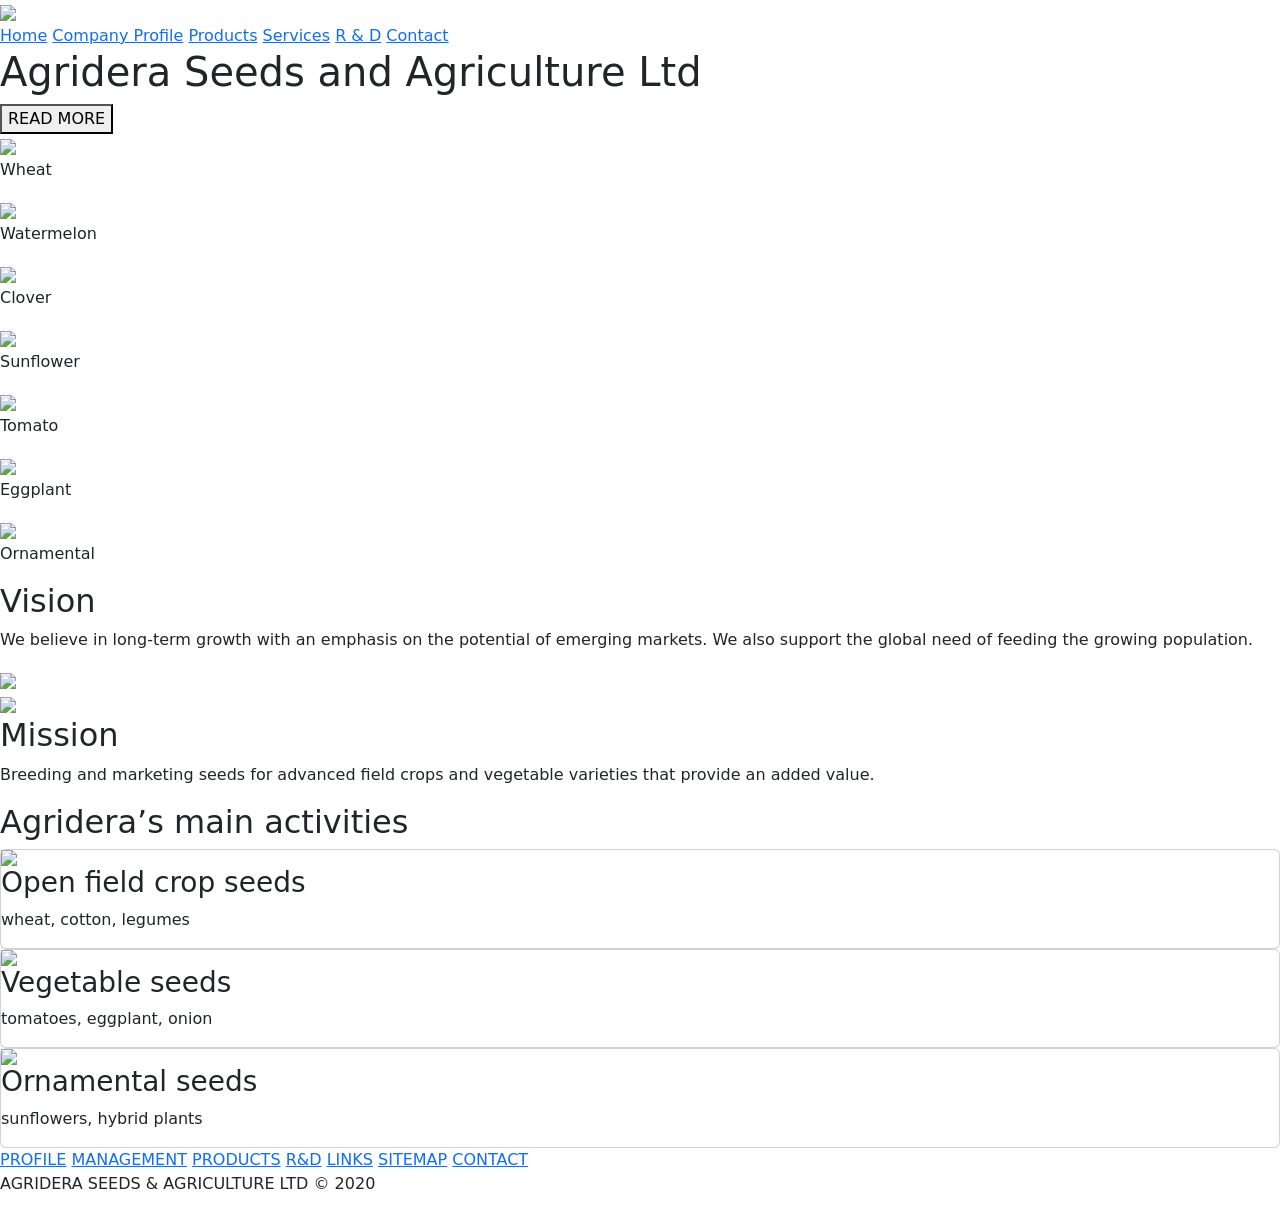
==== index.html @ df5ef559 "Add files via upload" ====
<!DOCTYPE html>
<html lang="en">
<head>
    <meta charset="UTF-8">
    <title>Agridera</title>

    <link href="https://cdn.jsdelivr.net/npm/bootstrap@5.3.3/dist/css/bootstrap.min.css" rel="stylesheet">
    <link rel="stylesheet" href="css/header.css">
    <link rel="stylesheet" href="css/middle.css">
    <link rel="stylesheet" href="css/footer.css">
</head>
<body>

<!-- HEADER -->
<header class="header">
    <div class="top-bar">
        <img src="images/Logo@2x.png" class="logo">

        <nav>
            <a href="#">Home</a>
            <a href="#">Company Profile</a>
            <a href="#">Products</a>
            <a href="#">Services</a>
            <a href="#">R & D</a>
            <a href="#">Contact</a>
        </nav>
    </div>

    <div class="hero">
        <h1>Agridera Seeds and Agriculture Ltd</h1>
        <button>READ MORE</button>
    </div>
</header>

<!-- ICONS -->
<section class="icons">
    <div><img src="images/3 1.png"><p>Wheat</p></div>
    <div><img src="images/3 1.png"><p>Watermelon</p></div>
    <div><img src="images/3 1.png"><p>Clover</p></div>
    <div><img src="images/3 1.png"><p>Sunflower</p></div>
    <div><img src="images/3 1.png"><p>Tomato</p></div>
    <div><img src="images/3 1.png"><p>Eggplant</p></div>
    <div><img src="images/3 1.png"><p>Ornamental</p></div>
</section>

<!-- VISION -->
<section class="vision">
    <div class="text">
        <h2>Vision</h2>
        <p>
            We believe in long-term growth with an emphasis
            on the potential of emerging markets. We also support
            the global need of feeding the growing population.
        </p>
    </div>

    <div class="img">
        <img src="images/image 3.png">
    </div>
</section>

<!-- MISSION -->
<section class="mission">
    <div class="img">
        <img src="images/image 2.png">
    </div>

    <div class="text">
        <h2>Mission</h2>
        <p>
            Breeding and marketing seeds for advanced field crops
            and vegetable varieties that provide an added value.
        </p>
    </div>
</section>

<!-- ACTIVITIES -->
<section class="activities">
    <h2>Agridera’s main activities</h2>

    <div class="cards">
        <div class="card">
            <img src="images/image 4.png">
            <h3>Open field crop seeds</h3>
            <p>wheat, cotton, legumes</p>
        </div>

        <div class="card">
            <img src="images/image 5.png">
            <h3>Vegetable seeds</h3>
            <p>tomatoes, eggplant, onion</p>
        </div>

        <div class="card">
            <img src="images/3 1.png">
            <h3>Ornamental seeds</h3>
            <p>sunflowers, hybrid plants</p>
        </div>
    </div>
</section>

<!-- FOOTER -->
<footer class="footer">
    <div class="menu">
        <a href="#">PROFILE</a>
        <a href="#">MANAGEMENT</a>
        <a href="#">PRODUCTS</a>
        <a href="#">R&D</a>
        <a href="#">LINKS</a>
        <a href="#">SITEMAP</a>
        <a href="#">CONTACT</a>
    </div>

    <p>AGRIDERA SEEDS & AGRICULTURE LTD © 2020</p>
</footer>

</body>
</html>
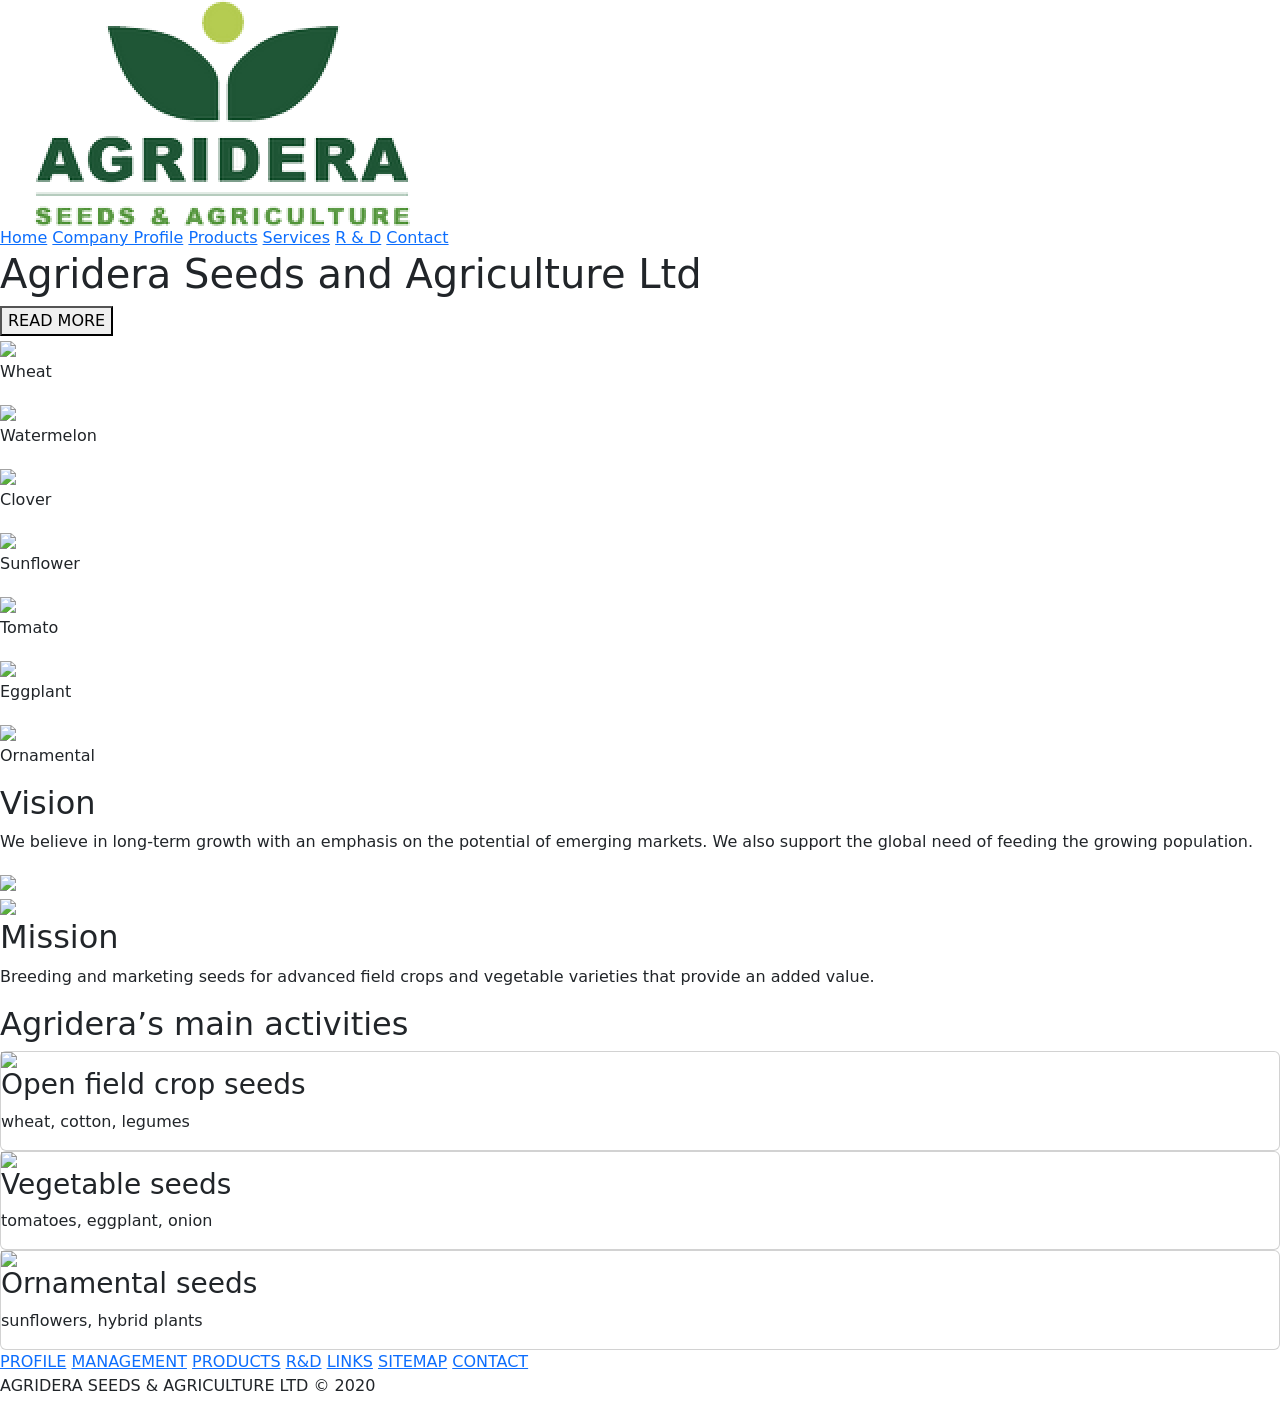
==== commit 360730da: "Create index.html for Agridera website Initial creation of the index.html file with the structure fo" ====
--- a/index.html
+++ b/index.html
@@ -1,118 +1,118 @@
-<!DOCTYPE html>
-<html lang="en">
-<head>
-    <meta charset="UTF-8">
-    <title>Agridera</title>
-
-    <link href="https://cdn.jsdelivr.net/npm/bootstrap@5.3.3/dist/css/bootstrap.min.css" rel="stylesheet">
-    <link rel="stylesheet" href="css/header.css">
-    <link rel="stylesheet" href="css/middle.css">
-    <link rel="stylesheet" href="css/footer.css">
-</head>
-<body>
-
-<!-- HEADER -->
-<header class="header">
-    <div class="top-bar">
-        <img src="images/Logo@2x.png" class="logo">
-
-        <nav>
-            <a href="#">Home</a>
-            <a href="#">Company Profile</a>
-            <a href="#">Products</a>
-            <a href="#">Services</a>
-            <a href="#">R & D</a>
-            <a href="#">Contact</a>
-        </nav>
-    </div>
-
-    <div class="hero">
-        <h1>Agridera Seeds and Agriculture Ltd</h1>
-        <button>READ MORE</button>
-    </div>
-</header>
-
-<!-- ICONS -->
-<section class="icons">
-    <div><img src="images/3 1.png"><p>Wheat</p></div>
-    <div><img src="images/3 1.png"><p>Watermelon</p></div>
-    <div><img src="images/3 1.png"><p>Clover</p></div>
-    <div><img src="images/3 1.png"><p>Sunflower</p></div>
-    <div><img src="images/3 1.png"><p>Tomato</p></div>
-    <div><img src="images/3 1.png"><p>Eggplant</p></div>
-    <div><img src="images/3 1.png"><p>Ornamental</p></div>
-</section>
-
-<!-- VISION -->
-<section class="vision">
-    <div class="text">
-        <h2>Vision</h2>
-        <p>
-            We believe in long-term growth with an emphasis
-            on the potential of emerging markets. We also support
-            the global need of feeding the growing population.
-        </p>
-    </div>
-
-    <div class="img">
-        <img src="images/image 3.png">
-    </div>
-</section>
-
-<!-- MISSION -->
-<section class="mission">
-    <div class="img">
-        <img src="images/image 2.png">
-    </div>
-
-    <div class="text">
-        <h2>Mission</h2>
-        <p>
-            Breeding and marketing seeds for advanced field crops
-            and vegetable varieties that provide an added value.
-        </p>
-    </div>
-</section>
-
-<!-- ACTIVITIES -->
-<section class="activities">
-    <h2>Agridera’s main activities</h2>
-
-    <div class="cards">
-        <div class="card">
-            <img src="images/image 4.png">
-            <h3>Open field crop seeds</h3>
-            <p>wheat, cotton, legumes</p>
-        </div>
-
-        <div class="card">
-            <img src="images/image 5.png">
-            <h3>Vegetable seeds</h3>
-            <p>tomatoes, eggplant, onion</p>
-        </div>
-
-        <div class="card">
-            <img src="images/3 1.png">
-            <h3>Ornamental seeds</h3>
-            <p>sunflowers, hybrid plants</p>
-        </div>
-    </div>
-</section>
-
-<!-- FOOTER -->
-<footer class="footer">
-    <div class="menu">
-        <a href="#">PROFILE</a>
-        <a href="#">MANAGEMENT</a>
-        <a href="#">PRODUCTS</a>
-        <a href="#">R&D</a>
-        <a href="#">LINKS</a>
-        <a href="#">SITEMAP</a>
-        <a href="#">CONTACT</a>
-    </div>
-
-    <p>AGRIDERA SEEDS & AGRICULTURE LTD © 2020</p>
-</footer>
-
-</body>
-</html>+<!DOCTYPE html>
+<html lang="en">
+<head>
+    <meta charset="UTF-8">
+    <title>Agridera</title>
+
+    <link href="https://cdn.jsdelivr.net/npm/bootstrap@5.3.3/dist/css/bootstrap.min.css" rel="stylesheet">
+    <link rel="stylesheet" href="css/header.css">
+    <link rel="stylesheet" href="css/middle.css">
+    <link rel="stylesheet" href="css/footer.css">
+</head>
+<body>
+
+<!-- HEADER -->
+<header class="header">
+    <div class="top-bar">
+        <img src="images/Logo@2x.png" class="logo">
+
+        <nav>
+            <a href="#">Home</a>
+            <a href="#">Company Profile</a>
+            <a href="#">Products</a>
+            <a href="#">Services</a>
+            <a href="#">R & D</a>
+            <a href="#">Contact</a>
+        </nav>
+    </div>
+
+    <div class="hero">
+        <h1>Agridera Seeds and Agriculture Ltd</h1>
+        <button>READ MORE</button>
+    </div>
+</header>
+
+<!-- ICONS -->
+<section class="icons">
+    <div><img src="images/3 1.png"><p>Wheat</p></div>
+    <div><img src="images/3 1.png"><p>Watermelon</p></div>
+    <div><img src="images/3 1.png"><p>Clover</p></div>
+    <div><img src="images/3 1.png"><p>Sunflower</p></div>
+    <div><img src="images/3 1.png"><p>Tomato</p></div>
+    <div><img src="images/3 1.png"><p>Eggplant</p></div>
+    <div><img src="images/3 1.png"><p>Ornamental</p></div>
+</section>
+
+<!-- VISION -->
+<section class="vision">
+    <div class="text">
+        <h2>Vision</h2>
+        <p>
+            We believe in long-term growth with an emphasis
+            on the potential of emerging markets. We also support
+            the global need of feeding the growing population.
+        </p>
+    </div>
+
+    <div class="img">
+        <img src="images/image 3.png">
+    </div>
+</section>
+
+<!-- MISSION -->
+<section class="mission">
+    <div class="img">
+        <img src="images/image 2.png">
+    </div>
+
+    <div class="text">
+        <h2>Mission</h2>
+        <p>
+            Breeding and marketing seeds for advanced field crops
+            and vegetable varieties that provide an added value.
+        </p>
+    </div>
+</section>
+
+<!-- ACTIVITIES -->
+<section class="activities">
+    <h2>Agridera’s main activities</h2>
+
+    <div class="cards">
+        <div class="card">
+            <img src="images/image 4.png">
+            <h3>Open field crop seeds</h3>
+            <p>wheat, cotton, legumes</p>
+        </div>
+
+        <div class="card">
+            <img src="images/image 5.png">
+            <h3>Vegetable seeds</h3>
+            <p>tomatoes, eggplant, onion</p>
+        </div>
+
+        <div class="card">
+            <img src="images/3 1.png">
+            <h3>Ornamental seeds</h3>
+            <p>sunflowers, hybrid plants</p>
+        </div>
+    </div>
+</section>
+
+<!-- FOOTER -->
+<footer class="footer">
+    <div class="menu">
+        <a href="#">PROFILE</a>
+        <a href="#">MANAGEMENT</a>
+        <a href="#">PRODUCTS</a>
+        <a href="#">R&D</a>
+        <a href="#">LINKS</a>
+        <a href="#">SITEMAP</a>
+        <a href="#">CONTACT</a>
+    </div>
+
+    <p>AGRIDERA SEEDS & AGRICULTURE LTD © 2020</p>
+</footer>
+
+</body>
+</html>
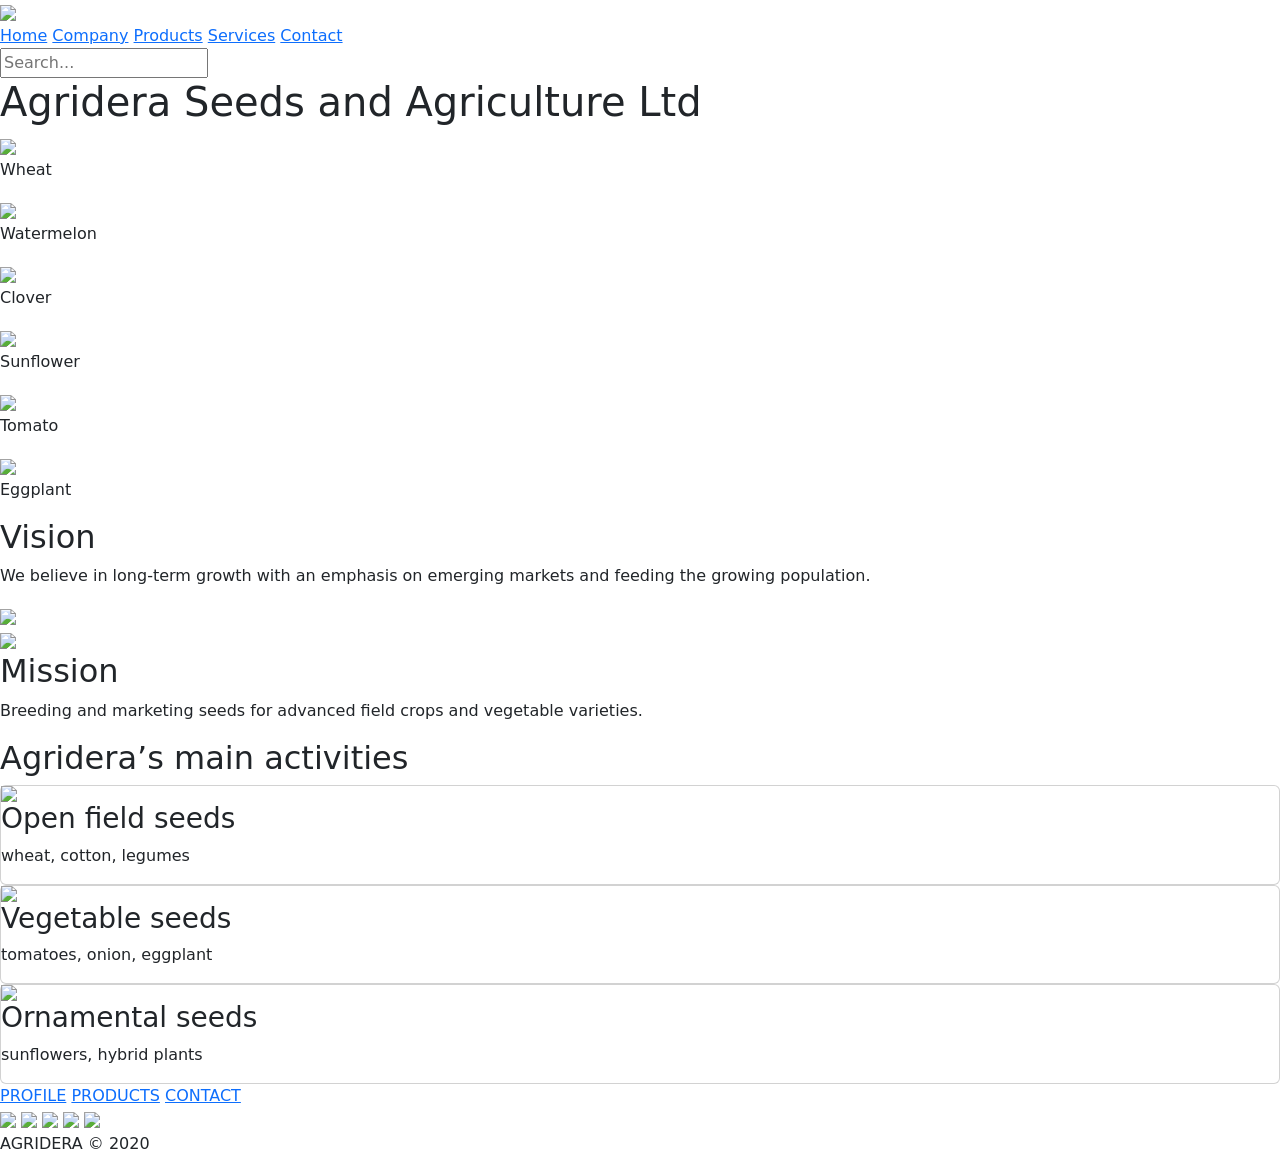
==== commit 0dd1e56c: "Create index.html" ====
--- a/index.html
+++ b/index.html
@@ -5,9 +5,7 @@
     <title>Agridera</title>
 
     <link href="https://cdn.jsdelivr.net/npm/bootstrap@5.3.3/dist/css/bootstrap.min.css" rel="stylesheet">
-    <link rel="stylesheet" href="css/header.css">
-    <link rel="stylesheet" href="css/middle.css">
-    <link rel="stylesheet" href="css/footer.css">
+    <link rel="stylesheet" href="css/style.css">
 </head>
 <body>
 
@@ -18,29 +16,30 @@
 
         <nav>
             <a href="#">Home</a>
-            <a href="#">Company Profile</a>
+            <a href="#">Company</a>
             <a href="#">Products</a>
             <a href="#">Services</a>
-            <a href="#">R & D</a>
             <a href="#">Contact</a>
         </nav>
+
+        <!-- ПОИСК -->
+        <input type="text" placeholder="Search..." class="search">
     </div>
 
     <div class="hero">
         <h1>Agridera Seeds and Agriculture Ltd</h1>
-        <button>READ MORE</button>
+        <!-- ❌ кнопку убрали -->
     </div>
 </header>
 
 <!-- ICONS -->
 <section class="icons">
-    <div><img src="images/3 1.png"><p>Wheat</p></div>
-    <div><img src="images/3 1.png"><p>Watermelon</p></div>
-    <div><img src="images/3 1.png"><p>Clover</p></div>
-    <div><img src="images/3 1.png"><p>Sunflower</p></div>
-    <div><img src="images/3 1.png"><p>Tomato</p></div>
-    <div><img src="images/3 1.png"><p>Eggplant</p></div>
-    <div><img src="images/3 1.png"><p>Ornamental</p></div>
+    <div><img src="images/1.png"><p>Wheat</p></div>
+    <div><img src="images/2.png"><p>Watermelon</p></div>
+    <div><img src="images/3.png"><p>Clover</p></div>
+    <div><img src="images/4.png"><p>Sunflower</p></div>
+    <div><img src="images/5.png"><p>Tomato</p></div>
+    <div><img src="images/7.png"><p>Eggplant</p></div>
 </section>
 
 <!-- VISION -->
@@ -49,27 +48,22 @@
         <h2>Vision</h2>
         <p>
             We believe in long-term growth with an emphasis
-            on the potential of emerging markets. We also support
-            the global need of feeding the growing population.
+            on emerging markets and feeding the growing population.
         </p>
     </div>
 
-    <div class="img">
-        <img src="images/image 3.png">
-    </div>
+    <img src="images/image 3.png">
 </section>
 
 <!-- MISSION -->
 <section class="mission">
-    <div class="img">
-        <img src="images/image 2.png">
-    </div>
+    <img src="images/image 2.png">
 
     <div class="text">
         <h2>Mission</h2>
         <p>
             Breeding and marketing seeds for advanced field crops
-            and vegetable varieties that provide an added value.
+            and vegetable varieties.
         </p>
     </div>
 </section>
@@ -81,18 +75,18 @@
     <div class="cards">
         <div class="card">
             <img src="images/image 4.png">
-            <h3>Open field crop seeds</h3>
+            <h3>Open field seeds</h3>
             <p>wheat, cotton, legumes</p>
         </div>
 
         <div class="card">
             <img src="images/image 5.png">
             <h3>Vegetable seeds</h3>
-            <p>tomatoes, eggplant, onion</p>
+            <p>tomatoes, onion, eggplant</p>
         </div>
 
         <div class="card">
-            <img src="images/3 1.png">
+            <img src="images/3.png">
             <h3>Ornamental seeds</h3>
             <p>sunflowers, hybrid plants</p>
         </div>
@@ -101,17 +95,23 @@
 
 <!-- FOOTER -->
 <footer class="footer">
+
     <div class="menu">
         <a href="#">PROFILE</a>
-        <a href="#">MANAGEMENT</a>
         <a href="#">PRODUCTS</a>
-        <a href="#">R&D</a>
-        <a href="#">LINKS</a>
-        <a href="#">SITEMAP</a>
         <a href="#">CONTACT</a>
     </div>
 
-    <p>AGRIDERA SEEDS & AGRICULTURE LTD © 2020</p>
+    <!-- СОЦСЕТИ -->
+    <div class="socials">
+        <img src="images/Ico_fb.png">
+        <img src="images/Ico_in.png">
+        <img src="images/Ico_inst.png">
+        <img src="images/Ico_tube.png">
+        <img src="images/Ico_tw.png">
+    </div>
+
+    <p>AGRIDERA © 2020</p>
 </footer>
 
 </body>
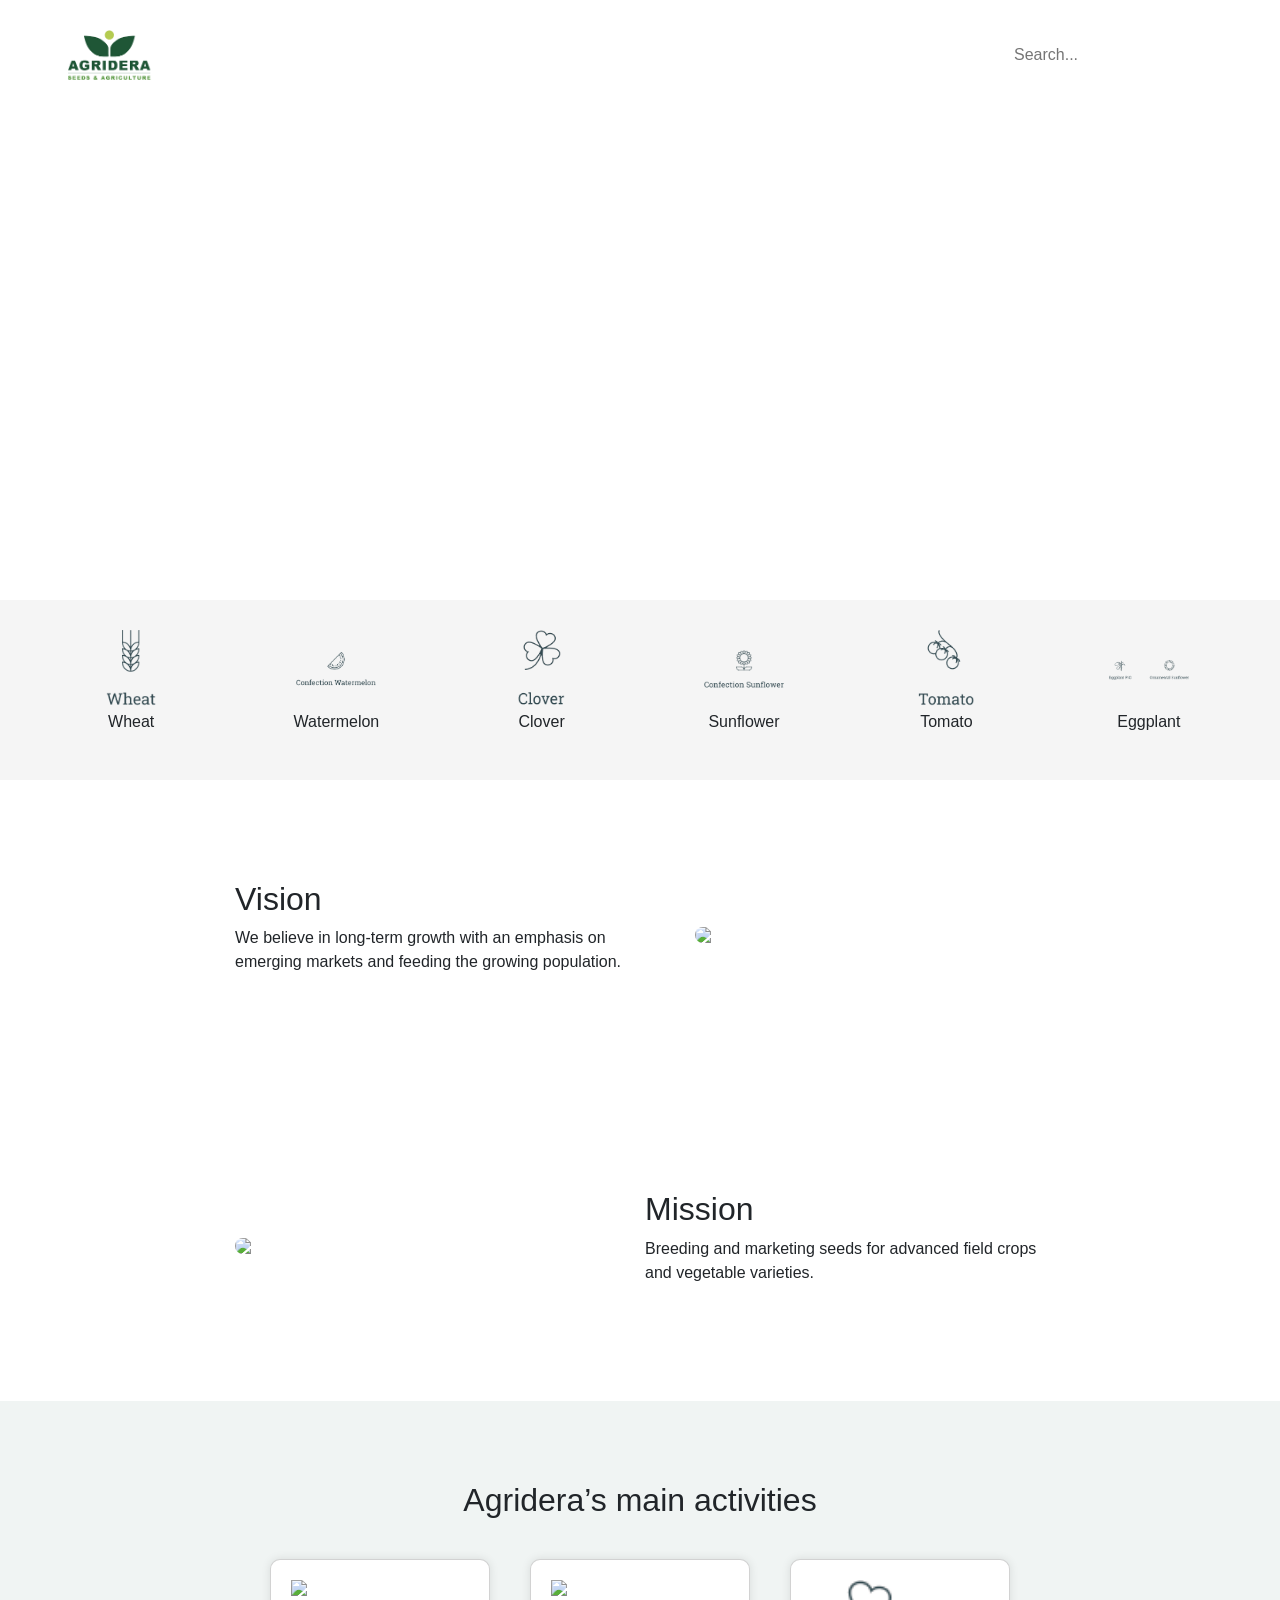
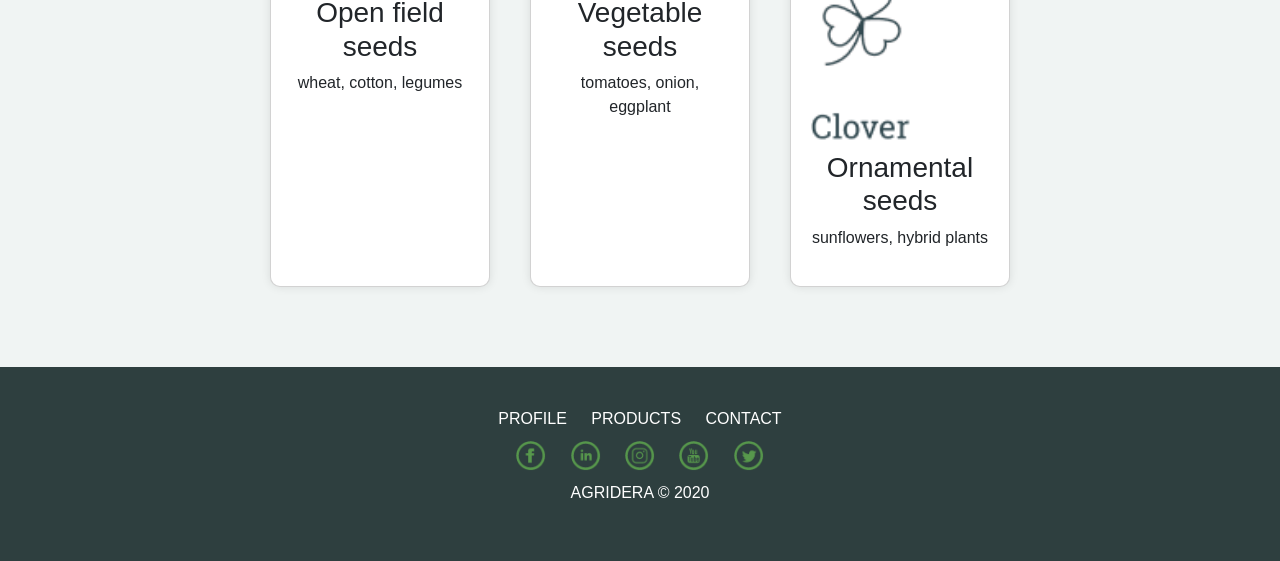
==== commit 6e64d738: "Add files via upload" ====
--- a/index.html
+++ b/index.html
@@ -1,118 +1,123 @@
-<!DOCTYPE html>
-<html lang="en">
-<head>
-    <meta charset="UTF-8">
-    <title>Agridera</title>
-
-    <link href="https://cdn.jsdelivr.net/npm/bootstrap@5.3.3/dist/css/bootstrap.min.css" rel="stylesheet">
-    <link rel="stylesheet" href="css/style.css">
-</head>
-<body>
-
-<!-- HEADER -->
-<header class="header">
-    <div class="top-bar">
-        <img src="images/Logo@2x.png" class="logo">
-
-        <nav>
-            <a href="#">Home</a>
-            <a href="#">Company</a>
-            <a href="#">Products</a>
-            <a href="#">Services</a>
-            <a href="#">Contact</a>
-        </nav>
-
-        <!-- ПОИСК -->
-        <input type="text" placeholder="Search..." class="search">
-    </div>
-
-    <div class="hero">
-        <h1>Agridera Seeds and Agriculture Ltd</h1>
-        <!-- ❌ кнопку убрали -->
-    </div>
-</header>
-
-<!-- ICONS -->
-<section class="icons">
-    <div><img src="images/1.png"><p>Wheat</p></div>
-    <div><img src="images/2.png"><p>Watermelon</p></div>
-    <div><img src="images/3.png"><p>Clover</p></div>
-    <div><img src="images/4.png"><p>Sunflower</p></div>
-    <div><img src="images/5.png"><p>Tomato</p></div>
-    <div><img src="images/7.png"><p>Eggplant</p></div>
-</section>
-
-<!-- VISION -->
-<section class="vision">
-    <div class="text">
-        <h2>Vision</h2>
-        <p>
-            We believe in long-term growth with an emphasis
-            on emerging markets and feeding the growing population.
-        </p>
-    </div>
-
-    <img src="images/image 3.png">
-</section>
-
-<!-- MISSION -->
-<section class="mission">
-    <img src="images/image 2.png">
-
-    <div class="text">
-        <h2>Mission</h2>
-        <p>
-            Breeding and marketing seeds for advanced field crops
-            and vegetable varieties.
-        </p>
-    </div>
-</section>
-
-<!-- ACTIVITIES -->
-<section class="activities">
-    <h2>Agridera’s main activities</h2>
-
-    <div class="cards">
-        <div class="card">
-            <img src="images/image 4.png">
-            <h3>Open field seeds</h3>
-            <p>wheat, cotton, legumes</p>
-        </div>
-
-        <div class="card">
-            <img src="images/image 5.png">
-            <h3>Vegetable seeds</h3>
-            <p>tomatoes, onion, eggplant</p>
-        </div>
-
-        <div class="card">
-            <img src="images/3.png">
-            <h3>Ornamental seeds</h3>
-            <p>sunflowers, hybrid plants</p>
-        </div>
-    </div>
-</section>
-
-<!-- FOOTER -->
-<footer class="footer">
-
-    <div class="menu">
-        <a href="#">PROFILE</a>
-        <a href="#">PRODUCTS</a>
-        <a href="#">CONTACT</a>
-    </div>
-
-    <!-- СОЦСЕТИ -->
-    <div class="socials">
-        <img src="images/Ico_fb.png">
-        <img src="images/Ico_in.png">
-        <img src="images/Ico_inst.png">
-        <img src="images/Ico_tube.png">
-        <img src="images/Ico_tw.png">
-    </div>
-
-    <p>AGRIDERA © 2020</p>
-</footer>
-
-</body>
-</html>
+<!DOCTYPE html>
+<html lang="en">
+<head>
+    <meta charset="UTF-8">
+    <title>Agridera</title>
+
+    <link href="https://cdn.jsdelivr.net/npm/bootstrap@5.3.3/dist/css/bootstrap.min.css" rel="stylesheet">
+    <link rel="stylesheet" href="css/style.css">
+</head>
+<body>
+
+<!-- HEADER -->
+<header class="header">
+    <div class="top-bar">
+        <img src="images/Logo@2x.png" class="logo">
+
+        <nav>
+            <a href="#">Home</a>
+            <a href="#">Company</a>
+            <a href="#">Products</a>
+            <a href="#">Services</a>
+            <a href="#">Contact</a>
+        </nav>
+
+        <!-- ПОИСК -->
+        <input type="text" placeholder="Search..." class="search">
+    </div>
+
+    <div class="hero">
+        <h1>Agridera Seeds and Agriculture Ltd</h1>
+        <!-- ❌ кнопку убрали -->
+    </div>
+</header>
+
+<!-- ICONS -->
+<section class="icons">
+    <div><img src="images/1.png"><p>Wheat</p></div>
+    <div><img src="images/2.png"><p>Watermelon</p></div>
+    <div><img src="images/3.png"><p>Clover</p></div>
+    <div><img src="images/4.png"><p>Sunflower</p></div>
+    <div>
+    <a href="index2.html" style="text-decoration: none; color: inherit;">
+        <img src="images/5.png">
+        <p>Tomato</p>
+    </a>
+    </div>
+    <div><img src="images/7.png"><p>Eggplant</p></div>
+</section>
+
+<!-- VISION -->
+<section class="vision">
+    <div class="text">
+        <h2>Vision</h2>
+        <p>
+            We believe in long-term growth with an emphasis
+            on emerging markets and feeding the growing population.
+        </p>
+    </div>
+
+    <img src="images/image 3.png">
+</section>
+
+<!-- MISSION -->
+<section class="mission">
+    <img src="images/image 2.png">
+
+    <div class="text">
+        <h2>Mission</h2>
+        <p>
+            Breeding and marketing seeds for advanced field crops
+            and vegetable varieties.
+        </p>
+    </div>
+</section>
+
+<!-- ACTIVITIES -->
+<section class="activities">
+    <h2>Agridera’s main activities</h2>
+
+    <div class="cards">
+        <div class="card">
+            <img src="images/image 4.png">
+            <h3>Open field seeds</h3>
+            <p>wheat, cotton, legumes</p>
+        </div>
+
+        <div class="card">
+            <img src="images/image 5.png">
+            <h3>Vegetable seeds</h3>
+            <p>tomatoes, onion, eggplant</p>
+        </div>
+
+        <div class="card">
+            <img src="images/3.png">
+            <h3>Ornamental seeds</h3>
+            <p>sunflowers, hybrid plants</p>
+        </div>
+    </div>
+</section>
+
+<!-- FOOTER -->
+<footer class="footer">
+
+    <div class="menu">
+        <a href="#">PROFILE</a>
+        <a href="#">PRODUCTS</a>
+        <a href="#">CONTACT</a>
+    </div>
+
+    <!-- СОЦСЕТИ -->
+    <div class="socials">
+        <img src="images/Ico_fb.png">
+        <img src="images/Ico_in.png">
+        <img src="images/Ico_inst.png">
+        <img src="images/Ico_tube.png">
+        <img src="images/Ico_tw.png">
+    </div>
+
+    <p>AGRIDERA © 2020</p>
+</footer>
+
+</body>
+</html>
--- a/css/style.css
+++ b/css/style.css
@@ -0,0 +1,169 @@
+/* GLOBAL */
+body {
+    margin: 0;
+    font-family: Arial, sans-serif;
+}
+
+/* HEADER */
+.header {
+    background: url("../images/Banner.png") center/cover no-repeat;
+    height: 600px;
+    color: white;
+}
+
+.header.small {
+    height: 300px;
+}
+
+.top-bar {
+    display: flex;
+    justify-content: space-between;
+    align-items: center;
+    padding: 30px 60px;
+}
+
+.search {
+    padding: 6px;
+    border-radius: 5px;
+    border: none;
+}
+
+.logo {
+    height: 50px;
+}
+
+.top-bar nav a {
+    margin: 0 10px;
+    color: white;
+    text-decoration: none;
+}
+
+.hero {
+    text-align: center;
+    margin-top: 180px;
+}
+
+.hero h1 {
+    font-size: 36px;
+}
+
+/* ICONS */
+.icons {
+    display: flex;
+    justify-content: space-around;
+    background: #f5f5f5;
+    padding: 30px;
+    text-align: center;
+}
+
+.icons img {
+    width: 80px;
+    height: 80px;
+    object-fit: contain;
+}
+
+/* SECTIONS */
+.vision, .mission {
+    display: flex;
+    justify-content: center;
+    align-items: center;
+    gap: 60px;
+    padding: 100px;
+}
+
+.vision img, .mission img {
+    width: 350px;
+    border-radius: 10px;
+}
+
+.text {
+    max-width: 400px;
+}
+
+/* ACTIVITIES */
+.activities {
+    background: #f0f4f3;
+    text-align: center;
+    padding: 80px;
+}
+
+.cards {
+    display: flex;
+    justify-content: center;
+    gap: 40px;
+    margin-top: 40px;
+}
+
+.card {
+    background: white;
+    padding: 20px;
+    border-radius: 10px;
+    width: 220px;
+    box-shadow: 0 0 10px rgba(0,0,0,0.1);
+}
+
+.card img {
+    width: 100px;
+}
+
+/* PRODUCTS PAGE */
+.products {
+    padding: 80px;
+    text-align: center;
+}
+
+.products h2 {
+    font-size: 36px;
+}
+
+.products p {
+    max-width: 800px;
+    margin: 20px auto;
+    color: #555;
+}
+
+.grid {
+    display: grid;
+    grid-template-columns: repeat(3, 1fr);
+    gap: 30px;
+    margin-top: 40px;
+}
+
+.product {
+    background: #fff;
+    padding: 15px;
+    border-radius: 10px;
+}
+
+.product img {
+    width: 100%;
+    border-radius: 10px;
+}
+
+.product h4 {
+    margin: 10px 0 5px;
+}
+
+.product p {
+    font-size: 14px;
+    color: #666;
+}
+
+/* FOOTER */
+.footer {
+    background: #2e3f3f;
+    color: white;
+    text-align: center;
+    padding: 40px;
+}
+
+.footer .menu a {
+    margin: 0 10px;
+    color: white;
+    text-decoration: none;
+}
+
+.socials img {
+    width: 30px;
+    margin: 10px;
+}
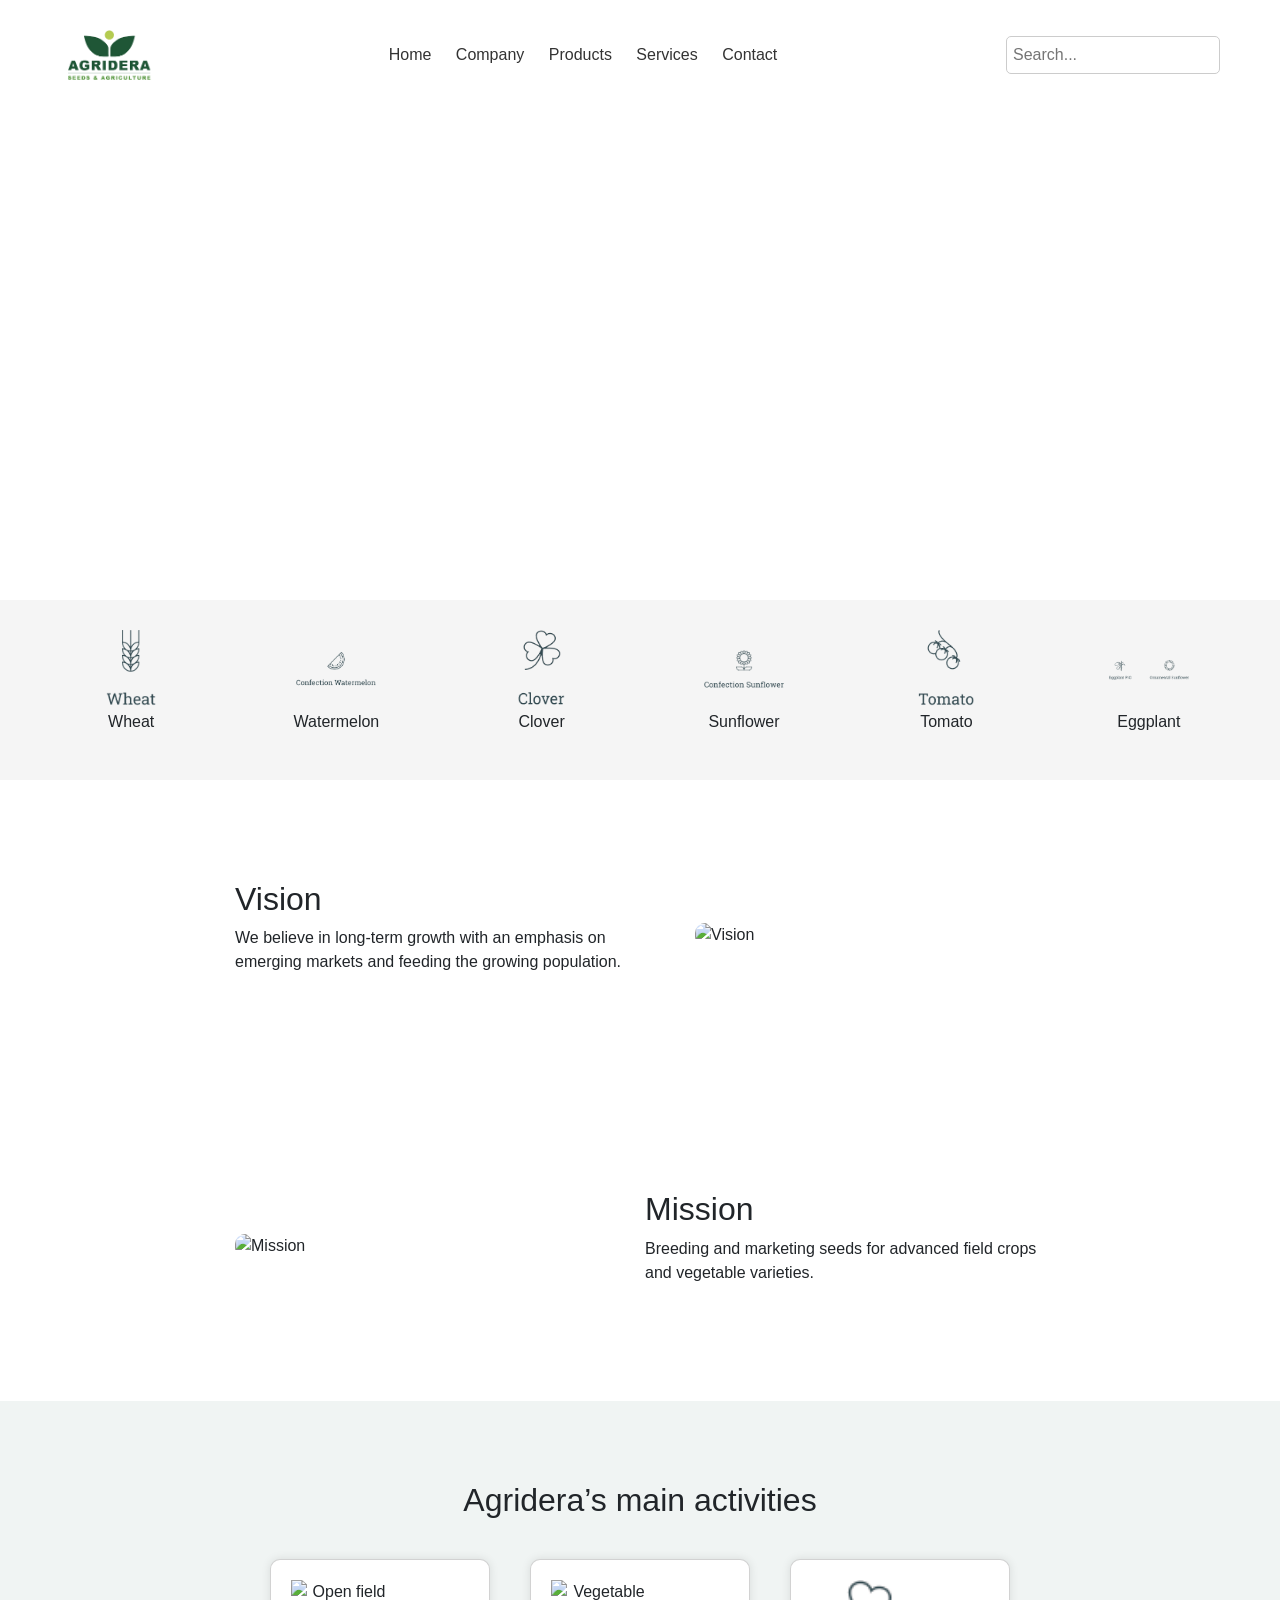
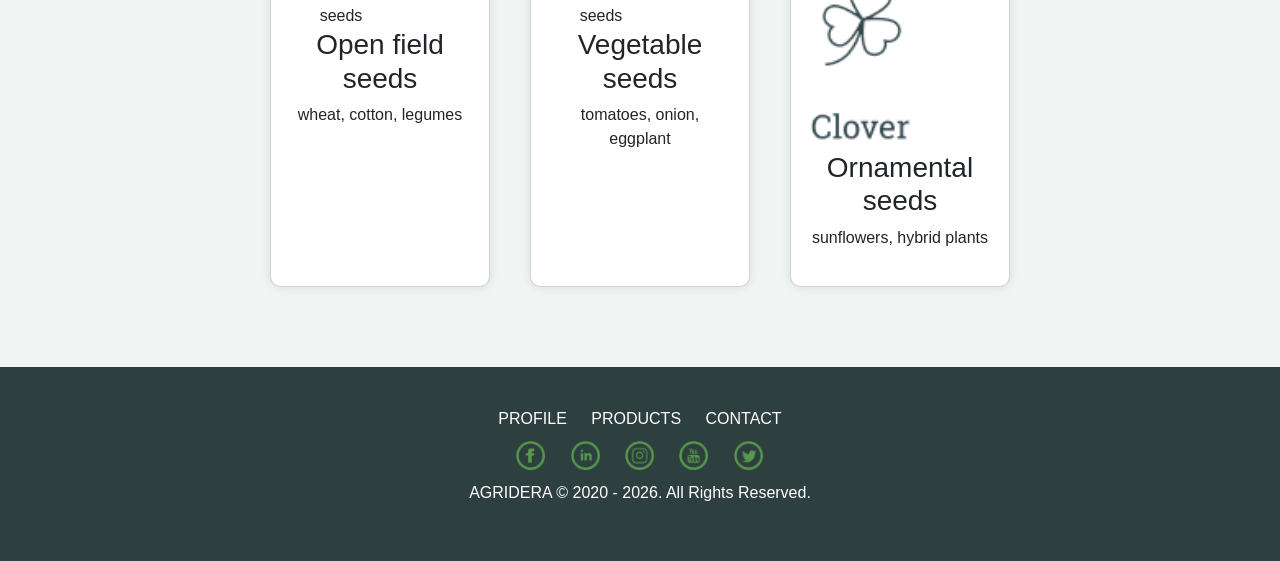
==== commit d2474deb: "Update index.html" ====
--- a/index.html
+++ b/index.html
@@ -1,123 +1,126 @@
-<!DOCTYPE html>
-<html lang="en">
-<head>
-    <meta charset="UTF-8">
-    <title>Agridera</title>
-
-    <link href="https://cdn.jsdelivr.net/npm/bootstrap@5.3.3/dist/css/bootstrap.min.css" rel="stylesheet">
-    <link rel="stylesheet" href="css/style.css">
-</head>
-<body>
-
-<!-- HEADER -->
-<header class="header">
-    <div class="top-bar">
-        <img src="images/Logo@2x.png" class="logo">
-
-        <nav>
-            <a href="#">Home</a>
-            <a href="#">Company</a>
-            <a href="#">Products</a>
-            <a href="#">Services</a>
-            <a href="#">Contact</a>
-        </nav>
-
-        <!-- ПОИСК -->
-        <input type="text" placeholder="Search..." class="search">
-    </div>
-
-    <div class="hero">
-        <h1>Agridera Seeds and Agriculture Ltd</h1>
-        <!-- ❌ кнопку убрали -->
-    </div>
-</header>
-
-<!-- ICONS -->
-<section class="icons">
-    <div><img src="images/1.png"><p>Wheat</p></div>
-    <div><img src="images/2.png"><p>Watermelon</p></div>
-    <div><img src="images/3.png"><p>Clover</p></div>
-    <div><img src="images/4.png"><p>Sunflower</p></div>
-    <div>
-    <a href="index2.html" style="text-decoration: none; color: inherit;">
-        <img src="images/5.png">
-        <p>Tomato</p>
-    </a>
-    </div>
-    <div><img src="images/7.png"><p>Eggplant</p></div>
-</section>
-
-<!-- VISION -->
-<section class="vision">
-    <div class="text">
-        <h2>Vision</h2>
-        <p>
-            We believe in long-term growth with an emphasis
-            on emerging markets and feeding the growing population.
-        </p>
-    </div>
-
-    <img src="images/image 3.png">
-</section>
-
-<!-- MISSION -->
-<section class="mission">
-    <img src="images/image 2.png">
-
-    <div class="text">
-        <h2>Mission</h2>
-        <p>
-            Breeding and marketing seeds for advanced field crops
-            and vegetable varieties.
-        </p>
-    </div>
-</section>
-
-<!-- ACTIVITIES -->
-<section class="activities">
-    <h2>Agridera’s main activities</h2>
-
-    <div class="cards">
-        <div class="card">
-            <img src="images/image 4.png">
-            <h3>Open field seeds</h3>
-            <p>wheat, cotton, legumes</p>
-        </div>
-
-        <div class="card">
-            <img src="images/image 5.png">
-            <h3>Vegetable seeds</h3>
-            <p>tomatoes, onion, eggplant</p>
-        </div>
-
-        <div class="card">
-            <img src="images/3.png">
-            <h3>Ornamental seeds</h3>
-            <p>sunflowers, hybrid plants</p>
-        </div>
-    </div>
-</section>
-
-<!-- FOOTER -->
-<footer class="footer">
-
-    <div class="menu">
-        <a href="#">PROFILE</a>
-        <a href="#">PRODUCTS</a>
-        <a href="#">CONTACT</a>
-    </div>
-
-    <!-- СОЦСЕТИ -->
-    <div class="socials">
-        <img src="images/Ico_fb.png">
-        <img src="images/Ico_in.png">
-        <img src="images/Ico_inst.png">
-        <img src="images/Ico_tube.png">
-        <img src="images/Ico_tw.png">
-    </div>
-
-    <p>AGRIDERA © 2020</p>
-</footer>
-
-</body>
-</html>+<!DOCTYPE html>
+<html lang="en">
+<head>
+    <meta charset="UTF-8">
+    <title>Agridera</title>
+
+    <link href="https://cdn.jsdelivr.net/npm/bootstrap@5.3.3/dist/css/bootstrap.min.css" rel="stylesheet">
+    <link rel="stylesheet" href="css/style.css">
+</head>
+<body>
+
+<!-- HEADER -->
+<header class="header">
+    <div class="top-bar">
+        <img src="images/Logo@2x.png" class="logo">
+
+        <nav>
+            <a href="#">Home</a>
+            <a href="#">Company</a>
+            <a href="index2.html">Products</a>
+            <a href="#">Services</a>
+            <a href="#">Contact</a>
+        </nav>
+
+        <!-- ПОИСК -->
+        <input type="text" placeholder="Search..." class="search">
+    </div>
+
+    <div class="hero">
+        <h1>Agridera Seeds and Agriculture Ltd</h1>
+    </div>
+</header>
+
+<!-- ICONS -->
+<section class="icons">
+    <div><img src="images/1.png"><p>Wheat</p></div>
+    <div><img src="images/2.png"><p>Watermelon</p></div>
+    <div><img src="images/3.png"><p>Clover</p></div>
+    <div><img src="images/4.png"><p>Sunflower</p></div>
+    
+    <!-- Tomato теперь кликабельный и ведёт на index2.html -->
+    <div>
+        <a href="index2.html" style="text-decoration: none; color: inherit;">
+            <img src="images/5.png" alt="Tomato">
+            <p>Tomato</p>
+        </a>
+    </div>
+    
+    <div><img src="images/7.png"><p>Eggplant</p></div>
+</section>
+
+<!-- VISION -->
+<section class="vision">
+    <div class="text">
+        <h2>Vision</h2>
+        <p>
+            We believe in long-term growth with an emphasis
+            on emerging markets and feeding the growing population.
+        </p>
+    </div>
+
+    <img src="images/image 3.png" alt="Vision">
+</section>
+
+<!-- MISSION -->
+<section class="mission">
+    <img src="images/image 2.png" alt="Mission">
+
+    <div class="text">
+        <h2>Mission</h2>
+        <p>
+            Breeding and marketing seeds for advanced field crops
+            and vegetable varieties.
+        </p>
+    </div>
+</section>
+
+<!-- ACTIVITIES -->
+<section class="activities">
+    <h2>Agridera’s main activities</h2>
+
+    <div class="cards">
+        <div class="card">
+            <img src="images/image 4.png" alt="Open field seeds">
+            <h3>Open field seeds</h3>
+            <p>wheat, cotton, legumes</p>
+        </div>
+
+        <div class="card">
+            <img src="images/image 5.png" alt="Vegetable seeds">
+            <h3>Vegetable seeds</h3>
+            <p>tomatoes, onion, eggplant</p>
+        </div>
+
+        <div class="card">
+            <img src="images/3.png" alt="Ornamental seeds">
+            <h3>Ornamental seeds</h3>
+            <p>sunflowers, hybrid plants</p>
+        </div>
+    </div>
+</section>
+
+<!-- FOOTER -->
+<footer class="footer">
+
+    <div class="menu">
+        <a href="#">PROFILE</a>
+        <a href="index2.html">PRODUCTS</a>
+        <a href="#">CONTACT</a>
+    </div>
+
+    <!-- СОЦСЕТИ -->
+    <div class="socials">
+        <img src="images/Ico_fb.png" alt="Facebook">
+        <img src="images/Ico_in.png" alt="LinkedIn">
+        <img src="images/Ico_inst.png" alt="Instagram">
+        <img src="images/Ico_tube.png" alt="YouTube">
+        <img src="images/Ico_tw.png" alt="Twitter">
+    </div>
+
+    <p class="copyright">AGRIDERA © 2020 - 2026. All Rights Reserved.</p>
+
+</footer>
+
+</body>
+</html>
--- a/css/style.css
+++ b/css/style.css
@@ -166,4 +166,72 @@
 .socials img {
     width: 30px;
     margin: 10px;
+}
+/* HEADER FIX (как на фото с белым баннером) */
+.header.small {
+    background: url("../images/Rectangle 6.png") center/cover no-repeat;
+    height: 120px;
+}
+
+.top-bar nav a {
+    color: #333;
+    font-weight: 500;
+}
+
+.search {
+    border: 1px solid #ccc;
+}
+
+/* PRODUCT PAGE */
+.product-page {
+    background: #f5f5f5;
+    padding: 60px;
+}
+
+.back {
+    color: #6aa84f;
+    text-decoration: none;
+}
+
+.product-wrapper {
+    display: flex;
+    gap: 80px;
+    margin-top: 30px;
+}
+
+.left {
+    max-width: 500px;
+}
+
+.left h2 {
+    color: #6aa84f;
+}
+
+.left h3, .left h4 {
+    color: #6aa84f;
+}
+
+.badge {
+    width: 180px;
+    margin: 20px 0;
+}
+
+.right .main-img {
+    width: 350px;
+    border-radius: 10px;
+}
+
+.btn {
+    margin-top: 20px;
+    width: 200px;
+}
+
+.info {
+    display: flex;
+    gap: 80px;
+    margin-top: 40px;
+}
+
+.info h4 {
+    color: #6aa84f;
 }
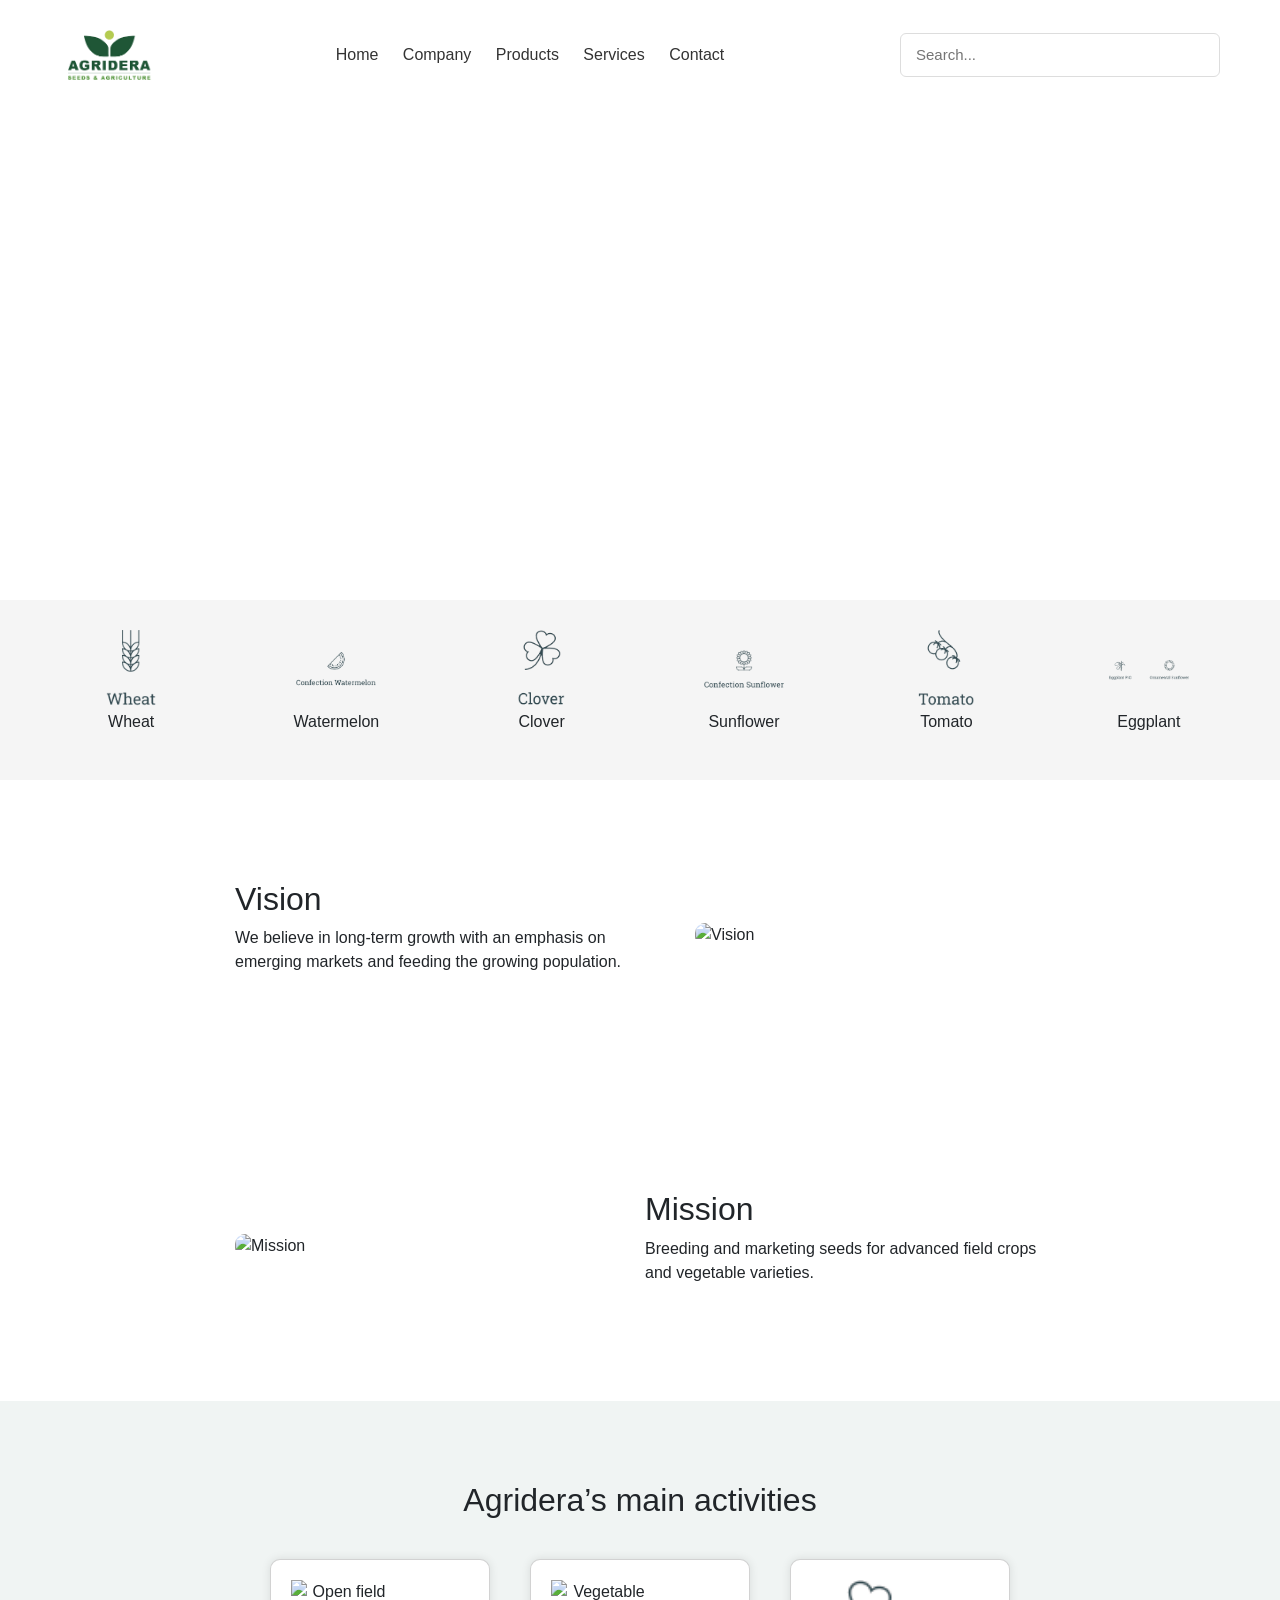
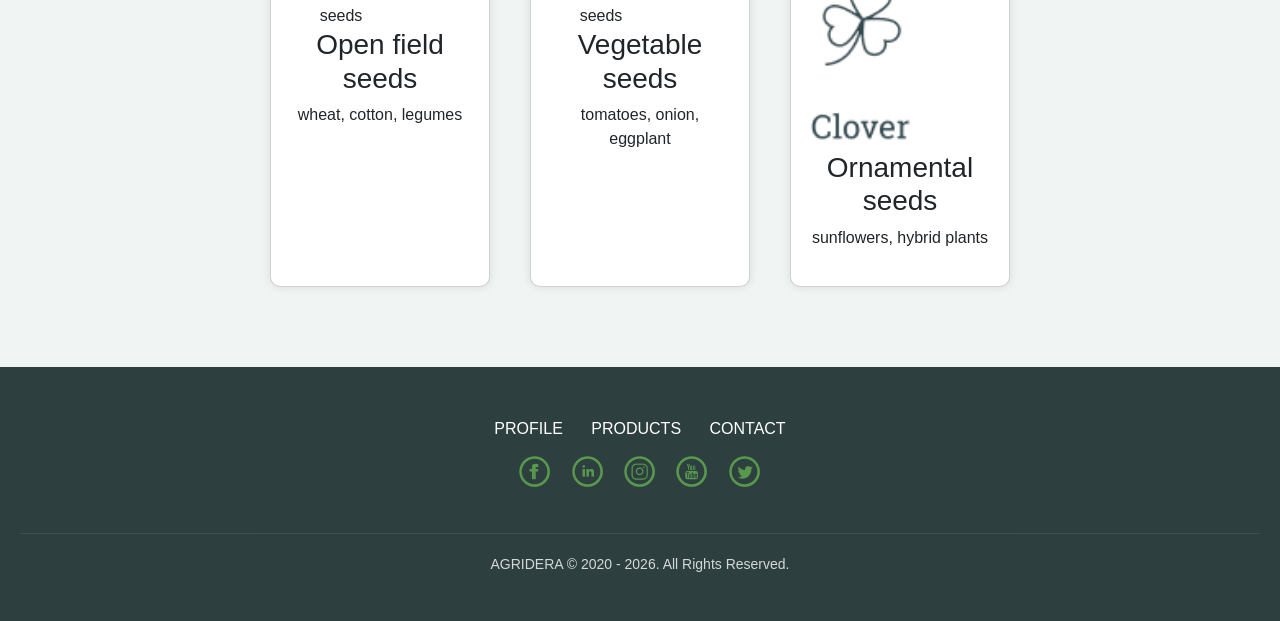
==== commit 2fd262d7: "Update index.html" ====
--- a/index.html
+++ b/index.html
@@ -15,11 +15,11 @@
         <img src="images/Logo@2x.png" class="logo">
 
         <nav>
-            <a href="#">Home</a>
+            <a href="index.html">Home</a>
             <a href="#">Company</a>
             <a href="index2.html">Products</a>
             <a href="#">Services</a>
-            <a href="#">Contact</a>
+            <a href="index4.html">Contact</a>
         </nav>
 
         <!-- ПОИСК -->
@@ -104,9 +104,9 @@
 <footer class="footer">
 
     <div class="menu">
-        <a href="#">PROFILE</a>
+        <a href="index.html">PROFILE</a>
         <a href="index2.html">PRODUCTS</a>
-        <a href="#">CONTACT</a>
+        <a href="index4.html">CONTACT</a>
     </div>
 
     <!-- СОЦСЕТИ -->
--- a/css/style.css
+++ b/css/style.css
@@ -234,4 +234,159 @@
 
 .info h4 {
     color: #6aa84f;
-}+}
+/* ==================== HEADER - WHITE VERSION ==================== */
+.header.small.white-header {
+    background: #ffffff;
+    height: auto;
+    box-shadow: 0 2px 10px rgba(0,0,0,0.08);
+    position: sticky;
+    top: 0;
+    z-index: 100;
+}
+
+.white-header .top-bar {
+    padding: 20px 60px 15px 60px;
+    border-bottom: 1px solid #eee;
+}
+
+.white-header .nav-bar {
+    padding: 0 60px 20px 60px;
+    background: #ffffff;
+}
+
+.white-header .top-bar nav a,
+.white-header .nav-bar nav a {
+    color: #333;
+    font-weight: 500;
+    text-decoration: none;
+    margin: 0 15px;
+    transition: color 0.3s;
+}
+
+.white-header .top-bar nav a:hover,
+.white-header .nav-bar nav a:hover {
+    color: #6aa84f;
+}
+
+.white-header .nav-bar nav a.active {
+    color: #6aa84f;
+    font-weight: 600;
+    position: relative;
+}
+
+.white-header .nav-bar nav a.active::after {
+    content: '';
+    position: absolute;
+    bottom: -6px;
+    left: 0;
+    width: 100%;
+    height: 2px;
+    background: #6aa84f;
+}
+
+/* Search */
+.search {
+    padding: 10px 15px;
+    border: 1px solid #ddd;
+    border-radius: 6px;
+    width: 320px;
+    font-size: 15px;
+}
+
+/* ==================== PRODUCTS PAGE ==================== */
+.products {
+    padding: 80px 60px;
+    max-width: 1400px;
+    margin: 0 auto;
+}
+
+.products h1 {
+    font-size: 42px;
+    color: #2e3f3f;
+    margin-bottom: 30px;
+    text-align: center;
+}
+
+.description {
+    max-width: 900px;
+    margin: 0 auto 60px auto;
+    text-align: center;
+    line-height: 1.7;
+    color: #444;
+    font-size: 17px;
+}
+
+.description p {
+    margin-bottom: 20px;
+}
+
+.description strong {
+    color: #2e3f3f;
+}
+
+/* Grid остаётся почти таким же, только улучшил немного */
+.grid {
+    display: grid;
+    grid-template-columns: repeat(auto-fit, minmax(280px, 1fr));
+    gap: 35px;
+    margin-top: 40px;
+}
+
+.product {
+    background: #fff;
+    padding: 20px;
+    border-radius: 12px;
+    box-shadow: 0 4px 15px rgba(0,0,0,0.06);
+    transition: transform 0.3s, box-shadow 0.3s;
+}
+
+.product:hover {
+    transform: translateY(-8px);
+    box-shadow: 0 10px 25px rgba(0,0,0,0.12);
+}
+
+.product img {
+    width: 100%;
+    border-radius: 10px;
+    margin-bottom: 15px;
+}
+
+.product h4 {
+    margin: 12px 0 8px 0;
+    color: #2e3f3f;
+    font-size: 18px;
+}
+
+.product p {
+    color: #666;
+    font-size: 15px;
+    line-height: 1.5;
+}
+
+/* Footer */
+.footer {
+    background: #2e3f3f;
+    color: white;
+    text-align: center;
+    padding: 50px 20px 30px;
+}
+
+.footer .menu a {
+    margin: 0 12px;
+    color: white;
+    text-decoration: none;
+}
+
+.footer .socials img {
+    width: 32px;
+    margin: 15px 8px;
+}
+
+.copyright {
+    margin-top: 30px;
+    opacity: 0.8;
+    font-size: 14px;
+    border-top: 1px solid #445555;
+    padding-top: 20px;
+}
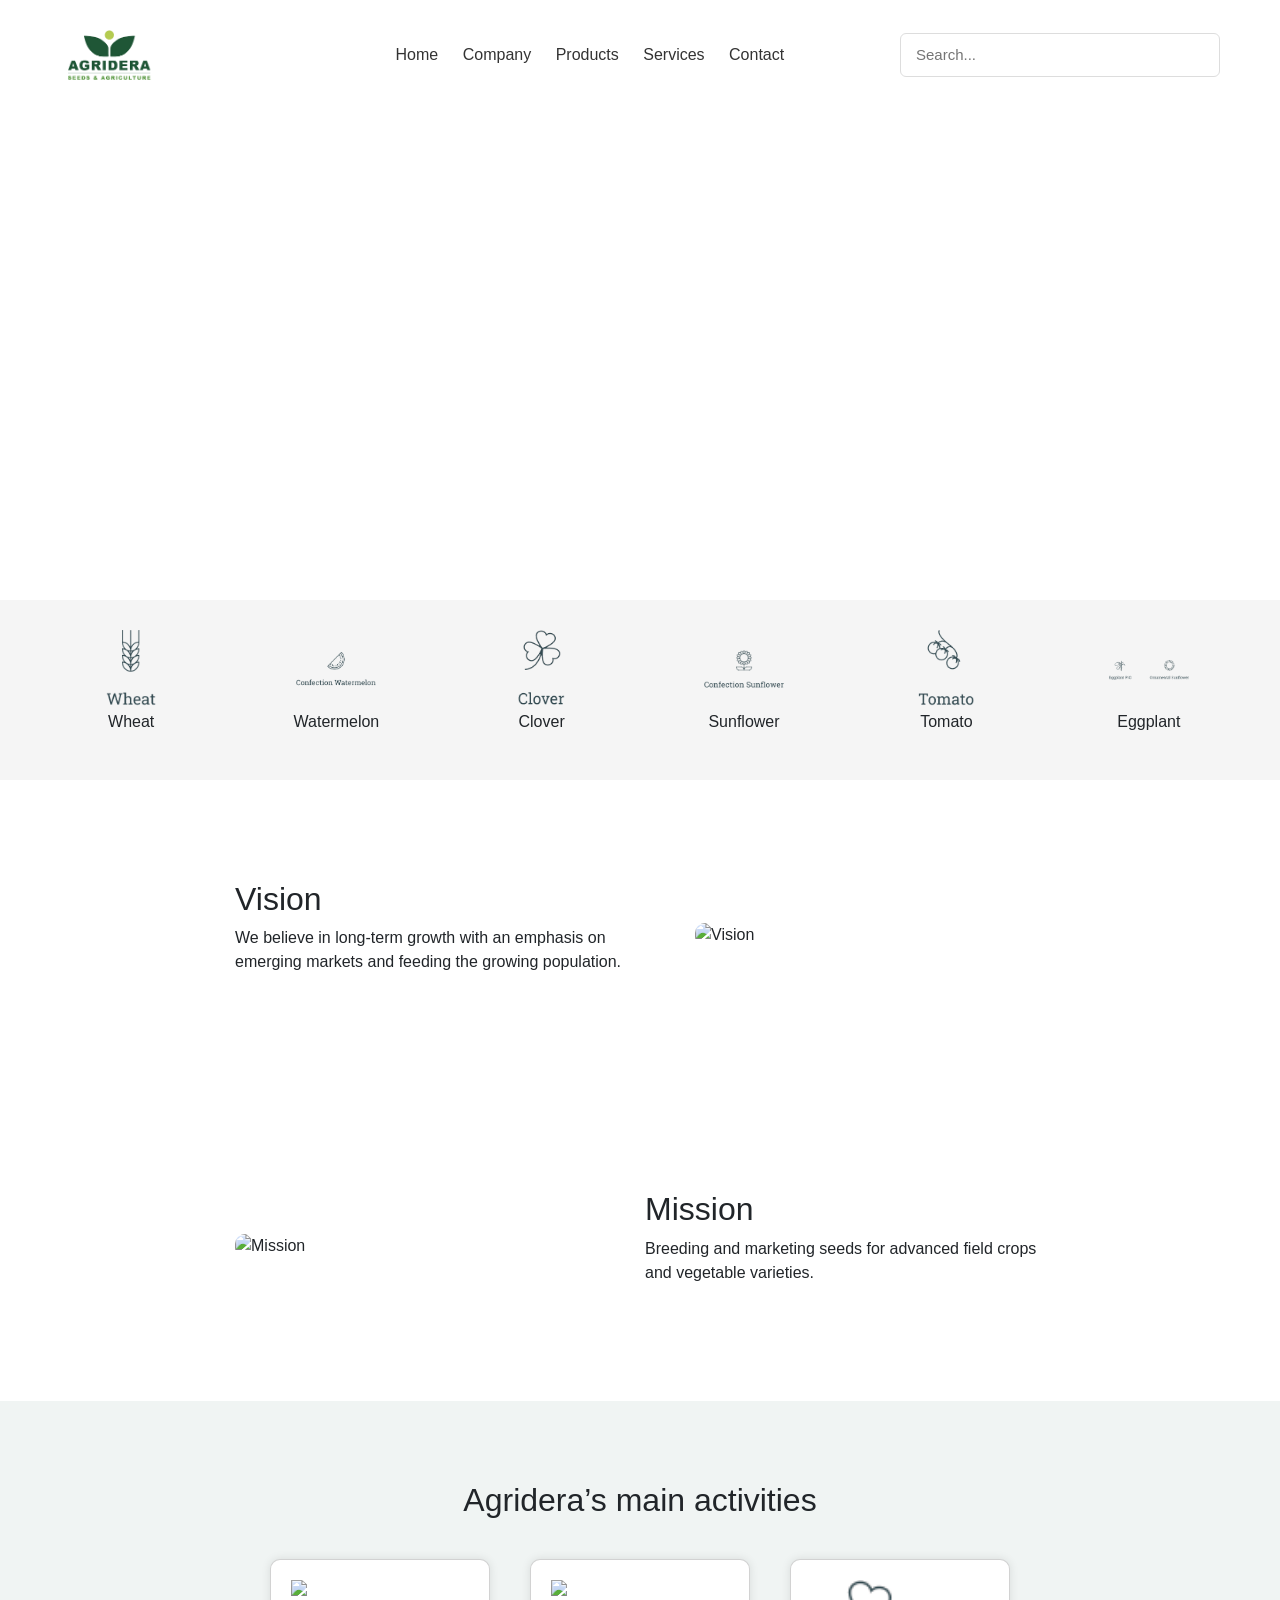
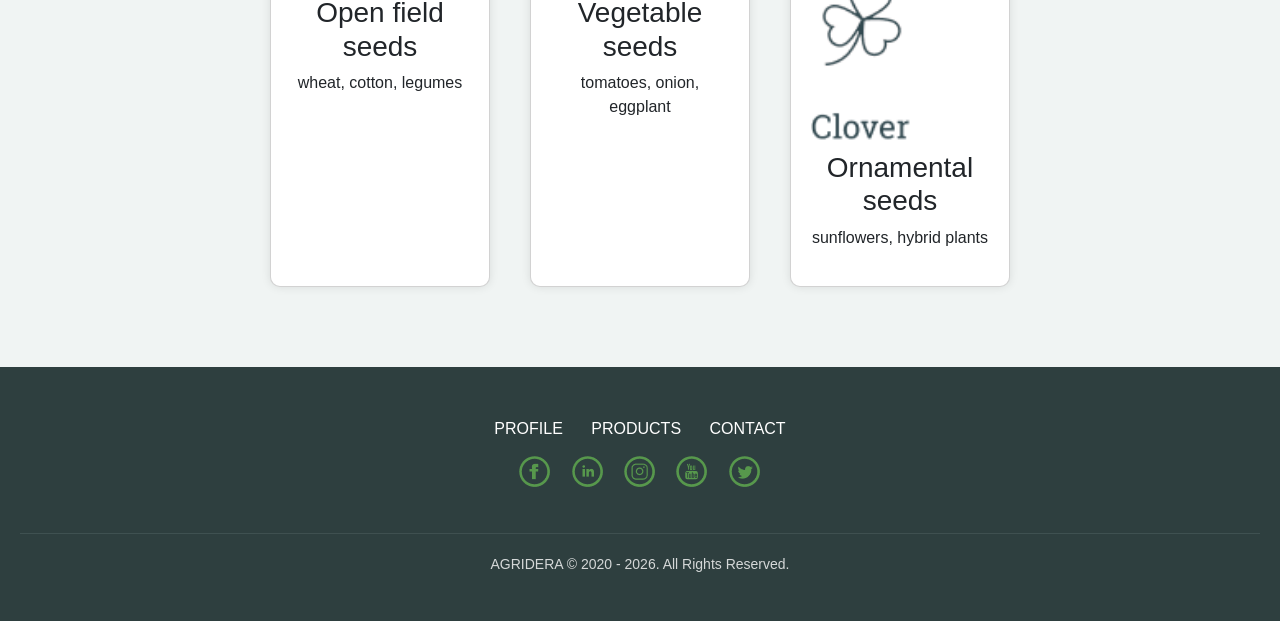
==== commit c449473f: "Update index.html" ====
--- a/index.html
+++ b/index.html
@@ -5,16 +5,28 @@
     <title>Agridera</title>
 
     <link href="https://cdn.jsdelivr.net/npm/bootstrap@5.3.3/dist/css/bootstrap.min.css" rel="stylesheet">
+
+    <!-- ОСНОВНЫЕ СТИЛИ -->
     <link rel="stylesheet" href="css/style.css">
+
+    <!-- АДАПТИВ -->
+    <link rel="stylesheet" href="css/responsive.css">
+
+    <meta name="viewport" content="width=device-width, initial-scale=1.0">
 </head>
 <body>
 
 <!-- HEADER -->
 <header class="header">
     <div class="top-bar">
+
         <img src="images/Logo@2x.png" class="logo">
 
-        <nav>
+        <!-- БУРГЕР -->
+        <div class="menu-toggle">☰</div>
+
+        <!-- МЕНЮ -->
+        <nav class="menu">
             <a href="index.html">Home</a>
             <a href="#">Company</a>
             <a href="index2.html">Products</a>
@@ -37,15 +49,14 @@
     <div><img src="images/2.png"><p>Watermelon</p></div>
     <div><img src="images/3.png"><p>Clover</p></div>
     <div><img src="images/4.png"><p>Sunflower</p></div>
-    
-    <!-- Tomato теперь кликабельный и ведёт на index2.html -->
+
     <div>
         <a href="index2.html" style="text-decoration: none; color: inherit;">
             <img src="images/5.png" alt="Tomato">
             <p>Tomato</p>
         </a>
     </div>
-    
+
     <div><img src="images/7.png"><p>Eggplant</p></div>
 </section>
 
@@ -81,19 +92,19 @@
 
     <div class="cards">
         <div class="card">
-            <img src="images/image 4.png" alt="Open field seeds">
+            <img src="images/image 4.png">
             <h3>Open field seeds</h3>
             <p>wheat, cotton, legumes</p>
         </div>
 
         <div class="card">
-            <img src="images/image 5.png" alt="Vegetable seeds">
+            <img src="images/image 5.png">
             <h3>Vegetable seeds</h3>
             <p>tomatoes, onion, eggplant</p>
         </div>
 
         <div class="card">
-            <img src="images/3.png" alt="Ornamental seeds">
+            <img src="images/3.png">
             <h3>Ornamental seeds</h3>
             <p>sunflowers, hybrid plants</p>
         </div>
@@ -109,18 +120,24 @@
         <a href="index4.html">CONTACT</a>
     </div>
 
-    <!-- СОЦСЕТИ -->
     <div class="socials">
-        <img src="images/Ico_fb.png" alt="Facebook">
-        <img src="images/Ico_in.png" alt="LinkedIn">
-        <img src="images/Ico_inst.png" alt="Instagram">
-        <img src="images/Ico_tube.png" alt="YouTube">
-        <img src="images/Ico_tw.png" alt="Twitter">
+        <img src="images/Ico_fb.png">
+        <img src="images/Ico_in.png">
+        <img src="images/Ico_inst.png">
+        <img src="images/Ico_tube.png">
+        <img src="images/Ico_tw.png">
     </div>
 
     <p class="copyright">AGRIDERA © 2020 - 2026. All Rights Reserved.</p>
 
 </footer>
 
+<!-- JS ДЛЯ МЕНЮ -->
+<script>
+document.querySelector(".menu-toggle").onclick = function() {
+    document.querySelector(".menu").classList.toggle("active");
+}
+</script>
+
 </body>
 </html>
--- a/css/style.css
+++ b/css/style.css
@@ -390,3 +390,85 @@
     border-top: 1px solid #445555;
     padding-top: 20px;
 }
+/* ==================== CONTACT PAGE ==================== */
+
+.contact {
+    background: #f5f5f5;
+    padding: 80px 60px;
+}
+
+.contact h2 {
+    font-size: 36px;
+    color: #2e3f3f;
+    margin-bottom: 30px;
+}
+
+.contact-form {
+    display: flex;
+    gap: 60px;
+    margin-top: 30px;
+}
+
+.contact-left,
+.contact-right {
+    width: 50%;
+}
+
+.contact input,
+.contact select,
+.contact textarea {
+    width: 100%;
+    padding: 12px;
+    margin-bottom: 15px;
+    border: 1px solid #ddd;
+    border-radius: 6px;
+    font-size: 14px;
+}
+
+.contact textarea {
+    height: 140px;
+    resize: none;
+}
+
+.contact select {
+    background: white;
+}
+
+/* CAPTCHA + BUTTON */
+.contact-bottom {
+    display: flex;
+    align-items: center;
+    gap: 15px;
+}
+
+.contact-bottom span {
+    font-weight: bold;
+    letter-spacing: 3px;
+}
+
+.contact .btn {
+    background: #6aa84f;
+    border-radius: 25px;
+    padding: 12px 30px;
+    border: none;
+    color: white;
+    cursor: pointer;
+    transition: 0.3s;
+}
+
+.contact .btn:hover {
+    background: #5a9443;
+}
+
+/* ADDRESS */
+.contact-address {
+    text-align: center;
+    margin-top: 60px;
+    color: #555;
+    line-height: 1.6;
+}
+
+.contact-address h4 {
+    color: #6aa84f;
+    margin-bottom: 10px;
+}
